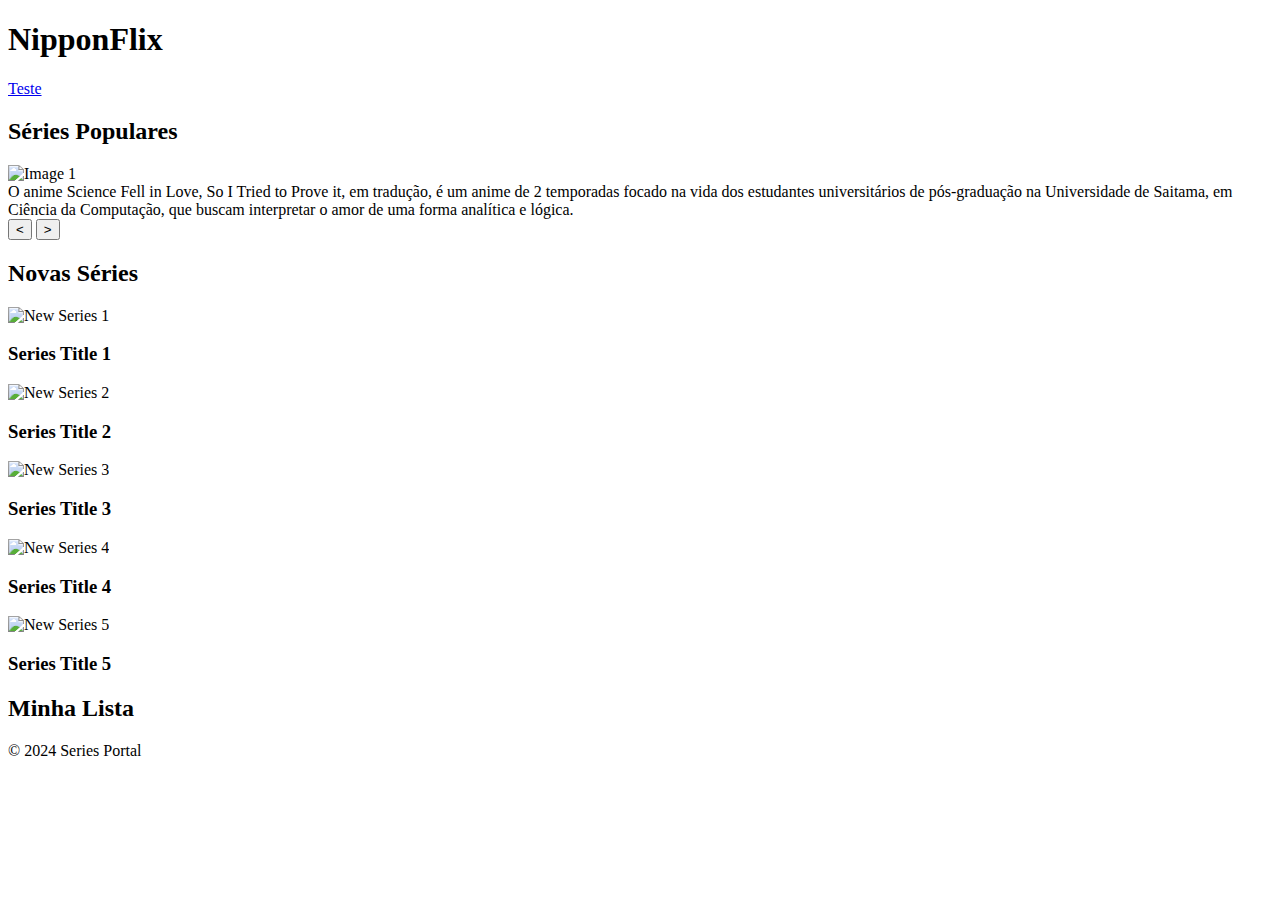
==== index.html @ 692fc07d "Create index.html" ====
<!DOCTYPE html>
<html lang="pt-br">

<head>
    <meta charset="UTF-8">
    <meta name="viewport" content="width=device-width, initial-scale=1.0">
    <title>NipponFlix</title>
    <link rel="stylesheet" href="style.css">
</head>

<body>
    <header>
        <h1>NipponFlix</h1>
    </header>

    <li><a href="teste.html">Teste</a></li>

    <main>
        <section id="popular-series">
            <h2>Séries Populares</h2>
            <div class="carousel-container">
                <img src="https://cdn.aniblogtracker.com/live/20220809/1660010940.41547.71642.png" alt="Image 1" class="carousel-image" id="currentImage">
                <div class="carousel-text" id="currentText">O anime Science Fell in Love, So I Tried to Prove it, em tradução, é um anime de 2 temporadas focado na vida dos estudantes universitários de pós-graduação na Universidade de Saitama, em Ciência da Computação, que buscam interpretar o amor de uma forma analítica e lógica.</div>
        
                <button class="carousel-button carousel-button-prev" onclick="prevImage()"><</button>
                <button class="carousel-button carousel-button-next" onclick="nextImage()">></button>
            </div>
        
            <script>
                let images = [
                    "https://cdn.aniblogtracker.com/live/20220809/1660010940.41547.71642.png",
                    "https://www.animeexplained.com/wp-content/uploads/2023/08/Fermat-No-Ryori-Manga.jpeg",
                    "https://imgsrv.crunchyroll.com/cdn-cgi/image/fit=contain,format=auto,quality=85,width=1200,height=675/catalog/crunchyroll/ac6e22b27d285ed90e72744584d23434.jpe",
                    "https://i0.wp.com/anmtv.com.br/wp-content/uploads/dr-stone-stone-wars.jpg?ssl=1" // adicionar mais imagens
                ];
        
                let texts = [
                    "O anime Science Fell in Love, So I Tried to Prove it, em tradução, é um anime de 2 temporadas focado na vida dos estudantes universitários de pós-graduação na Universidade de Saitama, em Ciência da Computação, que buscam interpretar o amor de uma forma analítica e lógica.",
                    "Cozinha de Fermat, discute sobre a vida fracassada de um recém-universitário, que é convidado por um famoso Chef de cozinha francesa para usar suas habilidades matemáticas para cozinhar.",
                    "A série japonesa, Steins;Gate aborda sobre viagem no tempo, a partir da teoria da física do Efeito Borboleta. O objetivo final é salvar o mundo, mas para isso o quão será forte a amizade dos heróis?",
                    "Em Dr.Stone, todos os humanos do planeta Terra se transformam em pedra após um experimento científico fracassado. Cabe um estudante do ensino médio, pródigio em química, e seus amigos para restaurar a Ciência da época primitiva." // correspondencia de titulo
                ];
        
                let currentImageIndex = 0;
        
                function nextImage() {
                    currentImageIndex = (currentImageIndex + 1) % images.length;
                    document.getElementById("currentImage").src = images[currentImageIndex];
                    document.getElementById("currentText").textContent = texts[currentImageIndex];
                }
        
                function prevImage() {
                    currentImageIndex = (currentImageIndex - 1 + images.length) % images.length;
                    document.getElementById("currentImage").src = images[currentImageIndex];
                    document.getElementById("currentText").textContent = texts[currentImageIndex];
                }
            </script>        
            
        </section>

        <section id="new-series">
            <h2>Novas Séries</h2>
            <div class="new-series-grid">
                <div class="series-card">
                    <img src="images/new1.jpg" alt="New Series 1">
                    <h3>Series Title 1</h3>
                </div>
                <div class="series-card">
                    <img src="images/new2.jpg" alt="New Series 2">
                    <h3>Series Title 2</h3>
                </div>
                <div class="series-card">
                    <img src="images/new3.jpg" alt="New Series 3">
                    <h3>Series Title 3</h3>
                </div>
                <div class="series-card">
                    <img src="images/new4.jpg" alt="New Series 4">
                    <h3>Series Title 4</h3>
                </div>
                <div class="series-card">
                    <img src="images/new5.jpg" alt="New Series 5">
                    <h3>Series Title 5</h3>
                </div>
            </div>
        </section>

        <section id="my-list">
            <h2>Minha Lista</h2>
            <div class="my-list-grid">
                </div>
        </section>
    </main>

    <footer>
        <p>&copy; 2024 Series Portal</p>
    </footer>

    <script src="script.js"></script>
</body>
</html>
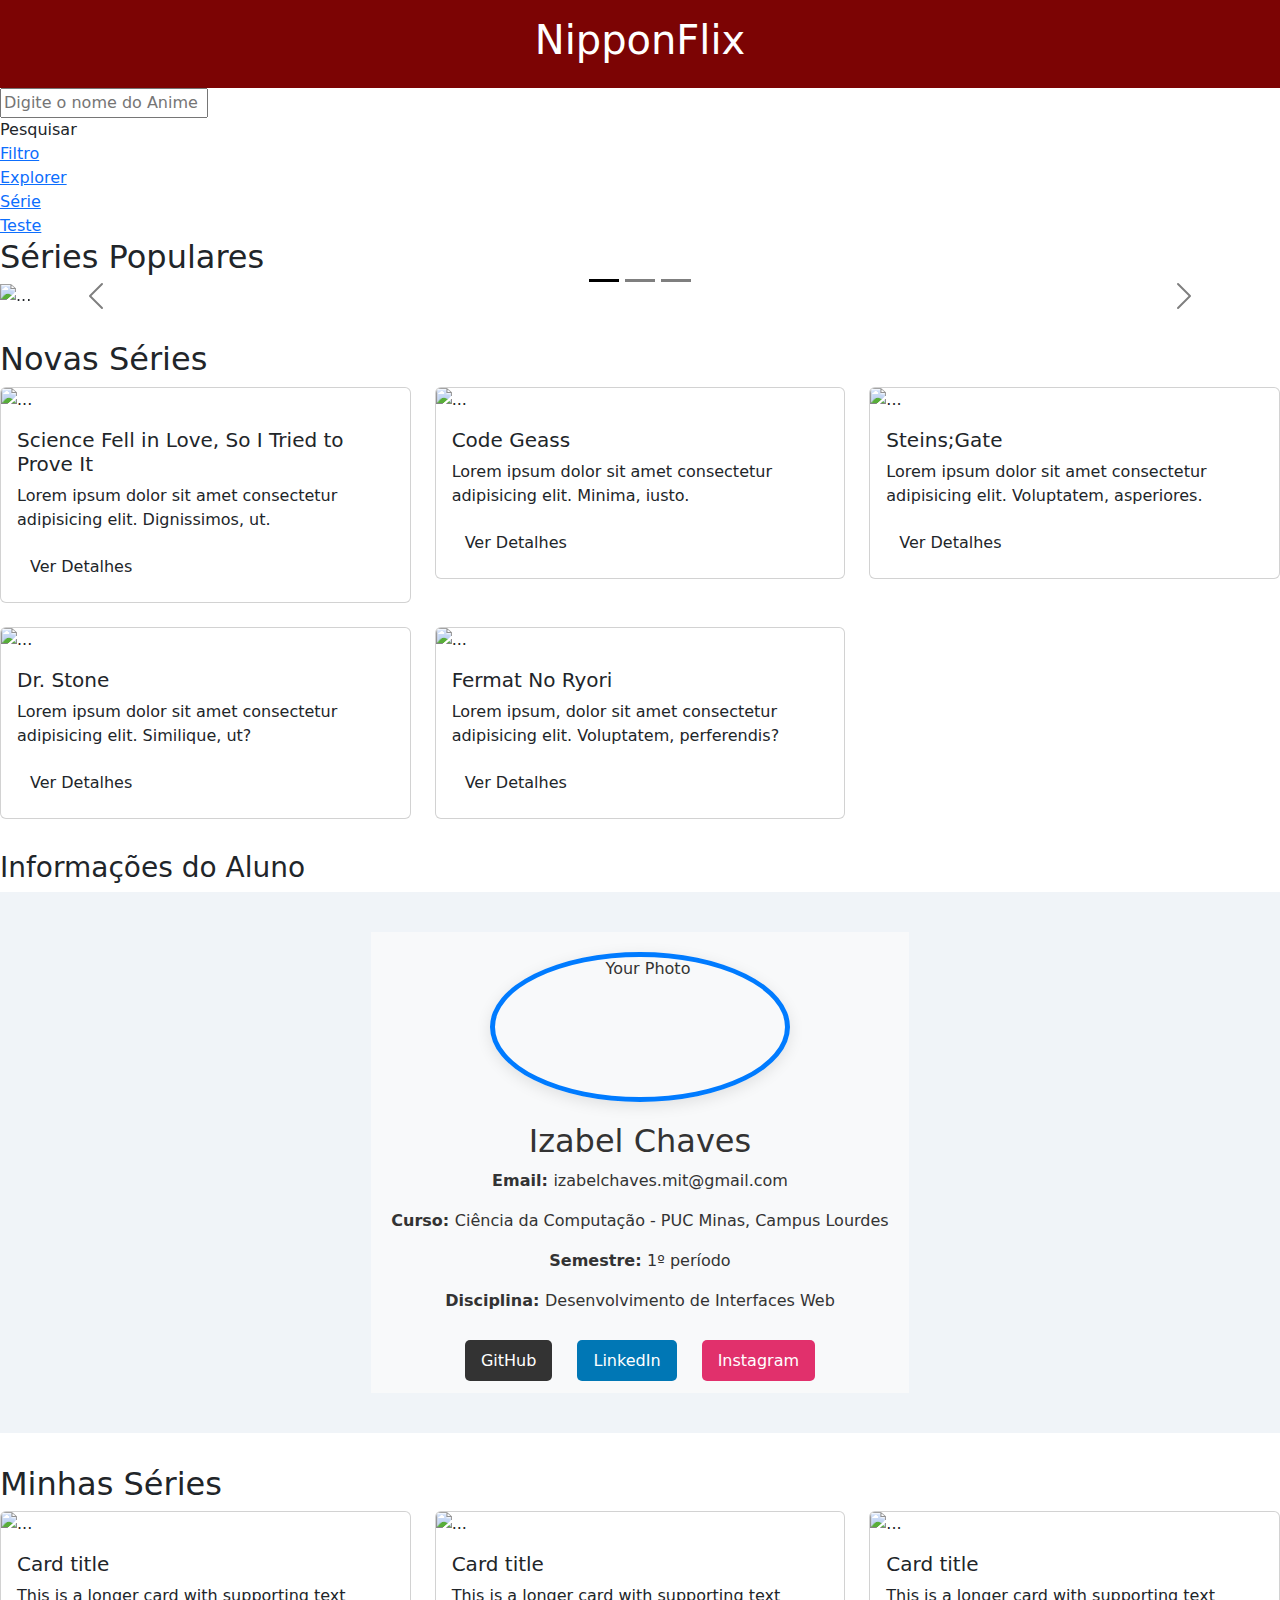
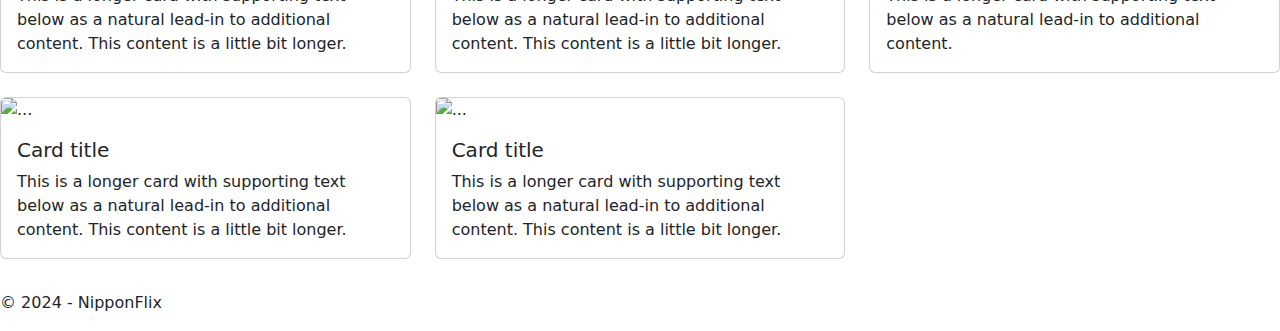
==== commit ca873cc0: "UPDATE da Google Cloud" ====
--- a/index.html
+++ b/index.html
@@ -5,96 +5,208 @@
     <meta charset="UTF-8">
     <meta name="viewport" content="width=device-width, initial-scale=1.0">
     <title>NipponFlix</title>
-    <link rel="stylesheet" href="style.css">
+    <link rel="stylesheet" href="/assets/style.css">
+
+    <!-- Chamar a API do Bootstrap -->
+    <link href="https://cdn.jsdelivr.net/npm/bootstrap@5.3.2/dist/css/bootstrap.min.css" rel="stylesheet">
+    <script src="https://cdn.jsdelivr.net/npm/bootstrap@5.3.2/dist/js/bootstrap.bundle.min.js"></script>
 </head>
 
 <body>
+
+    <!-- Nome da pagina -->
     <header>
         <h1>NipponFlix</h1>
     </header>
 
+    <!-- Barra de Pesquisa-->
+    <div class="search-bar">
+        <input type="text" class="search-input" placeholder="Digite o nome do Anime">
+        <div class="search-filters">
+            <div class="filter-option active">Pesquisar</div>
+            <div class="filter-option"><a href="explorer.html">Filtro</a></div>
+        </div>
+    </div>
+
+    <!-- Secao de testes -->
+    <li><a href="explorer.html">Explorer</a></li>
+    <li><a href="serie.html">Série</a></li>
     <li><a href="teste.html">Teste</a></li>
 
-    <main>
+    <!-- Carrossel de imagens -->
+    <h2>Séries Populares</h2>
         <section id="popular-series">
-            <h2>Séries Populares</h2>
-            <div class="carousel-container">
-                <img src="https://cdn.aniblogtracker.com/live/20220809/1660010940.41547.71642.png" alt="Image 1" class="carousel-image" id="currentImage">
-                <div class="carousel-text" id="currentText">O anime Science Fell in Love, So I Tried to Prove it, em tradução, é um anime de 2 temporadas focado na vida dos estudantes universitários de pós-graduação na Universidade de Saitama, em Ciência da Computação, que buscam interpretar o amor de uma forma analítica e lógica.</div>
-        
-                <button class="carousel-button carousel-button-prev" onclick="prevImage()"><</button>
-                <button class="carousel-button carousel-button-next" onclick="nextImage()">></button>
-            </div>
-        
-            <script>
-                let images = [
-                    "https://cdn.aniblogtracker.com/live/20220809/1660010940.41547.71642.png",
-                    "https://www.animeexplained.com/wp-content/uploads/2023/08/Fermat-No-Ryori-Manga.jpeg",
-                    "https://imgsrv.crunchyroll.com/cdn-cgi/image/fit=contain,format=auto,quality=85,width=1200,height=675/catalog/crunchyroll/ac6e22b27d285ed90e72744584d23434.jpe",
-                    "https://i0.wp.com/anmtv.com.br/wp-content/uploads/dr-stone-stone-wars.jpg?ssl=1" // adicionar mais imagens
-                ];
-        
-                let texts = [
-                    "O anime Science Fell in Love, So I Tried to Prove it, em tradução, é um anime de 2 temporadas focado na vida dos estudantes universitários de pós-graduação na Universidade de Saitama, em Ciência da Computação, que buscam interpretar o amor de uma forma analítica e lógica.",
-                    "Cozinha de Fermat, discute sobre a vida fracassada de um recém-universitário, que é convidado por um famoso Chef de cozinha francesa para usar suas habilidades matemáticas para cozinhar.",
-                    "A série japonesa, Steins;Gate aborda sobre viagem no tempo, a partir da teoria da física do Efeito Borboleta. O objetivo final é salvar o mundo, mas para isso o quão será forte a amizade dos heróis?",
-                    "Em Dr.Stone, todos os humanos do planeta Terra se transformam em pedra após um experimento científico fracassado. Cabe um estudante do ensino médio, pródigio em química, e seus amigos para restaurar a Ciência da época primitiva." // correspondencia de titulo
-                ];
-        
-                let currentImageIndex = 0;
-        
-                function nextImage() {
-                    currentImageIndex = (currentImageIndex + 1) % images.length;
-                    document.getElementById("currentImage").src = images[currentImageIndex];
-                    document.getElementById("currentText").textContent = texts[currentImageIndex];
-                }
-        
-                function prevImage() {
-                    currentImageIndex = (currentImageIndex - 1 + images.length) % images.length;
-                    document.getElementById("currentImage").src = images[currentImageIndex];
-                    document.getElementById("currentText").textContent = texts[currentImageIndex];
-                }
-            </script>        
-            
+            <div id="carouselExampleDark" class="carousel carousel-dark slide" data-bs-ride="carousel">
+                <div class="carousel-indicators">
+                  <button type="button" data-bs-target="#carouselExampleDark" data-bs-slide-to="0" class="active" aria-current="true" aria-label="Slide 1"></button>
+                  <button type="button" data-bs-target="#carouselExampleDark" data-bs-slide-to="1" aria-label="Slide 2"></button>
+                  <button type="button" data-bs-target="#carouselExampleDark" data-bs-slide-to="2" aria-label="Slide 3"></button>
+                </div>
+                <div class="carousel-inner">
+                  <div class="carousel-item active" data-bs-interval="10000">
+                    <img src="https://cdn.aniblogtracker.com/live/20220809/1660010940.41547.71642.png" class="d-block w-100" alt="...">
+                    <div class="carousel-caption d-none d-md-block">
+                      <h5>Science Fell in Love, So I Tried to Prove it</h5>
+                      <p>O anime de 2 temporadas, é focado na vida dos estudantes universitários de pós-graduação na Universidade de Saitama, em Ciência da Computação, que buscam interpretar o amor de uma forma analítica e lógica.</p>
+                    </div>
+                  </div>
+                  <div class="carousel-item" data-bs-interval="2000">
+                    <img src="https://imgsrv.crunchyroll.com/cdn-cgi/image/fit=contain,format=auto,quality=85,width=1200,height=675/catalog/crunchyroll/ac6e22b27d285ed90e72744584d23434.jpe" class="d-block w-100" alt="...">
+                    <div class="carousel-caption d-none d-md-block">
+                      <h5>Steins;Gate</h5>
+                      <p>A série japonesa, Steins;Gate aborda sobre viagem no tempo, a partir da teoria da física do Efeito Borboleta. O objetivo final é salvar o mundo, mas para isso o quão será forte a amizade dos heróis?</p>
+                    </div>
+                  </div>
+                  <div class="carousel-item">
+                    <img src="https://i0.wp.com/anmtv.com.br/wp-content/uploads/dr-stone-stone-wars.jpg?ssl=1" class="d-block w-100" alt="...">
+                    <div class="carousel-caption d-none d-md-block">
+                      <h5>Dr.Stone</h5>
+                      <p>Em Dr.Stone, todos os humanos do planeta Terra se transformam em pedra após um experimento científico fracassado. Cabe um estudante do ensino médio, pródigio em química, e seus amigos para restaurar a Ciência da época primitiva.</p>
+                    </div>
+                  </div>
+                </div>
+                <button class="carousel-control-prev" type="button" data-bs-target="#carouselExampleDark" data-bs-slide="prev">
+                  <span class="carousel-control-prev-icon" aria-hidden="true"></span>
+                  <span class="visually-hidden">Previous</span>
+                </button>
+                <button class="carousel-control-next" type="button" data-bs-target="#carouselExampleDark" data-bs-slide="next">
+                  <span class="carousel-control-next-icon" aria-hidden="true"></span>
+                  <span class="visually-hidden">Next</span>
+                </button>
+              </div> 
         </section>
 
-        <section id="new-series">
-            <h2>Novas Séries</h2>
-            <div class="new-series-grid">
-                <div class="series-card">
-                    <img src="images/new1.jpg" alt="New Series 1">
-                    <h3>Series Title 1</h3>
-                </div>
-                <div class="series-card">
-                    <img src="images/new2.jpg" alt="New Series 2">
-                    <h3>Series Title 2</h3>
-                </div>
-                <div class="series-card">
-                    <img src="images/new3.jpg" alt="New Series 3">
-                    <h3>Series Title 3</h3>
-                </div>
-                <div class="series-card">
-                    <img src="images/new4.jpg" alt="New Series 4">
-                    <h3>Series Title 4</h3>
-                </div>
-                <div class="series-card">
-                    <img src="images/new5.jpg" alt="New Series 5">
-                    <h3>Series Title 5</h3>
-                </div>
-            </div>
+       <!-- Seção: Novas Séries --> 
+<h2>Novas Séries</h2>
+<section id="new-series">
+    <div class="row row-cols-1 row-cols-md-3 g-4">
+        <div class="col">
+            <div class="card">
+                <img src="..." class="card-img-top" alt="...">
+                <div class="card-body">
+                    <h5 class="card-title">Science Fell in Love, So I Tried to Prove It</h5>
+                    <p class="card-text">Lorem ipsum dolor sit amet consectetur adipisicing elit. Dignissimos, ut.</p>
+                    <a href="serie.html?series=science-fell-in-love" class="btn">Ver Detalhes</a>
+                </div>
+            </div>
+        </div>
+        <div class="col">
+            <div class="card">
+                <img src="..." class="card-img-top" alt="...">
+                <div class="card-body">
+                    <h5 class="card-title">Code Geass</h5>
+                    <p class="card-text">Lorem ipsum dolor sit amet consectetur adipisicing elit. Minima, iusto.</p>
+                    <a href="serie.html?series=code-geass" class="btn">Ver Detalhes</a>
+                </div>
+            </div>
+        </div>
+        <div class="col">
+            <div class="card">
+                <img src="..." class="card-img-top" alt="...">
+                <div class="card-body">
+                    <h5 class="card-title">Steins;Gate</h5>
+                    <p class="card-text">Lorem ipsum dolor sit amet consectetur adipisicing elit. Voluptatem, asperiores.</p>
+                    <a href="serie.html?series=steins-gate" class="btn">Ver Detalhes</a>
+                </div>
+            </div>
+        </div>
+        <div class="col">
+            <div class="card">
+                <img src="..." class="card-img-top" alt="...">
+                <div class="card-body">
+                    <h5 class="card-title">Dr. Stone</h5>
+                    <p class="card-text">Lorem ipsum dolor sit amet consectetur adipisicing elit. Similique, ut?</p>
+                    <a href="serie.html?series=dr-stone" class="btn">Ver Detalhes</a>
+                </div>
+            </div>
+        </div>
+        <div class="col">
+            <div class="card">
+                <img src="..." class="card-img-top" alt="...">
+                <div class="card-body">
+                    <h5 class="card-title">Fermat No Ryori</h5>
+                    <p class="card-text">Lorem ipsum, dolor sit amet consectetur adipisicing elit. Voluptatem, perferendis?</p>
+                    <a href="serie.html?series=fermat-no-ryori" class="btn">Ver Detalhes</a>
+                </div>
+            </div>
+        </div>
+    </div>
+</section>
+
+        <!-- Seção: Meu Perfil -->
+        <h3>Informações do Aluno</h3>
+        <section id="my-profile">
+            <section id="my-profile" style="margin: 0; padding: 20px; background-color: #f8f9fa;">
+                <img src="your-photo.jpg" alt="Your Photo" style="width: 100%; max-width: 300px; border-radius: 50%;">
+                <h2>Izabel Chaves</h2>
+                <p><b>Email: </b>izabelchaves.mit@gmail.com</p>
+                <p><b>Curso: </b>Ciência da Computação - PUC Minas, Campus Lourdes</p>
+                <p><b>Semestre: </b>1º período</p>
+                <p><b>Disciplina: </b>Desenvolvimento de Interfaces Web</p>
+                <div class="social-links">
+                    <a href="https://github.com/rainbowcrack/" target="_blank" class="github">GitHub</a>
+                    <a href="https://www.linkedin.com/in/izabel-chaves-034832284/" target="_blank" class="linkedin">LinkedIn</a>
+                    <a href="https://www.instagram.com/izacloy" target="_blank" class="instagram">Instagram</a>
+                </div>
+            </section>      
         </section>
 
-        <section id="my-list">
-            <h2>Minha Lista</h2>
-            <div class="my-list-grid">
-                </div>
-        </section>
-    </main>
-
+        <!-- Seção: Minhas Séries --> 
+<h2>Minhas Séries</h2>
+<section id="my-series">
+    <div class="row row-cols-1 row-cols-md-3 g-4">
+        <div class="col">
+            <div class="card">
+                <img src="..." class="card-img-top" alt="...">
+                <div class="card-body">
+                    <h5 class="card-title">Card title</h5>
+                    <p class="card-text">This is a longer card with supporting text below as a natural lead-in to additional content. This content is a little bit longer.</p>
+                </div>
+            </div>
+        </div>
+        <div class="col">
+            <div class="card">
+                <img src="..." class="card-img-top" alt="...">
+                <div class="card-body">
+                    <h5 class="card-title">Card title</h5>
+                    <p class="card-text">This is a longer card with supporting text below as a natural lead-in to additional content. This content is a little bit longer.</p>
+                </div>
+            </div>
+        </div>
+        <div class="col">
+            <div class="card">
+                <img src="..." class="card-img-top" alt="...">
+                <div class="card-body">
+                    <h5 class="card-title">Card title</h5>
+                    <p class="card-text">This is a longer card with supporting text below as a natural lead-in to additional content.</p>
+                </div>
+            </div>
+        </div>
+        <div class="col">
+            <div class="card">
+                <img src="..." class="card-img-top" alt="...">
+                <div class="card-body">
+                    <h5 class="card-title">Card title</h5>
+                    <p class="card-text">This is a longer card with supporting text below as a natural lead-in to additional content. This content is a little bit longer.</p>
+                </div>
+            </div>
+        </div>
+        <div class="col">
+            <div class="card">
+                <img src="..." class="card-img-top" alt="...">
+                <div class="card-body">
+                    <h5 class="card-title">Card title</h5>
+                    <p class="card-text">This is a longer card with supporting text below as a natural lead-in to additional content. This content is a little bit longer.</p>
+                </div>
+            </div>
+        </div>
+    </div>
+</section>
+
+    <!-- Seção: Direitos da Página -->
     <footer>
-        <p>&copy; 2024 Series Portal</p>
+        <p>&copy; 2024 - NipponFlix</p>
     </footer>
 
-    <script src="script.js"></script>
 </body>
-</html>
+</html>--- a/assets/style.css
+++ b/assets/style.css
@@ -0,0 +1,102 @@
+body {
+    font-family: sans-serif;
+    margin: 0;
+    padding: 0;
+    background-color: hsl(0, 64%, 69%);
+}
+
+header {
+    background-color: hsl(0, 94%, 25%);
+    color: #fff;
+    padding: 1rem 0;
+    text-align: center;
+}
+
+main {
+    padding: 2rem;
+}
+
+section {
+    margin-bottom: 2rem;
+}
+
+h2 {
+    color: #333;
+}
+
+#my-profile {
+    display: flex;
+    flex-direction: column;
+    align-items: center;
+    justify-content: center;
+    padding: 40px;
+    background-color: #f0f4f8;
+    color: #333;
+    text-align: center;
+}
+
+#my-profile img {
+    width: 150px; /* Ajuste o tamanho da imagem */
+    height: 150px; /* Deve ser igual à largura para ser redonda */
+    border-radius: 50%; /* Faz a imagem ficar redonda */
+    border: 5px solid #007bff; /* Borda estilosa */
+    margin-bottom: 20px;
+    box-shadow: 0 4px 15px rgba(0, 0, 0, 0.1);
+}
+
+.social-links {
+    margin-top: 20px;
+}
+
+.social-links a {
+    text-decoration: none;
+    color: #007bff;
+    margin: 0 10px;
+    padding: 10px 15px;
+    border-radius: 5px;
+    border: 1px solid #007bff;
+    transition: background-color 0.3s, color 0.3s;
+}
+
+.social-links a:hover {
+    background-color: #007bff;
+    color: white;
+}
+
+.social-links a {
+    text-decoration: none;
+    color: white; /* Cor do texto */
+    margin: 0 10px;
+    padding: 10px 15px;
+    border-radius: 5px;
+    border: 1px solid transparent; /* Inicialmente sem borda visível */
+    transition: background-color 0.3s, color 0.3s, border 0.3s;
+}
+
+.social-links a.github {
+    background-color: #333; /* Cor de fundo do GitHub */
+}
+
+.social-links a.linkedin {
+    background-color: #0077b5; /* Cor de fundo do LinkedIn */
+}
+
+.social-links a.instagram {
+    background-color: #e1306c; /* Cor de fundo do Instagram */
+}
+
+.social-links a:hover {
+    color: white; /* Cor do texto ao passar o mouse */
+}
+
+.social-links a.github:hover {
+    background-color: #555; /* Cor ao passar o mouse no GitHub */
+}
+
+.social-links a.linkedin:hover {
+    background-color: #005582; /* Cor ao passar o mouse no LinkedIn */
+}
+
+.social-links a.instagram:hover {
+    background-color: #c32aa3; /* Cor ao passar o mouse no Instagram */
+}
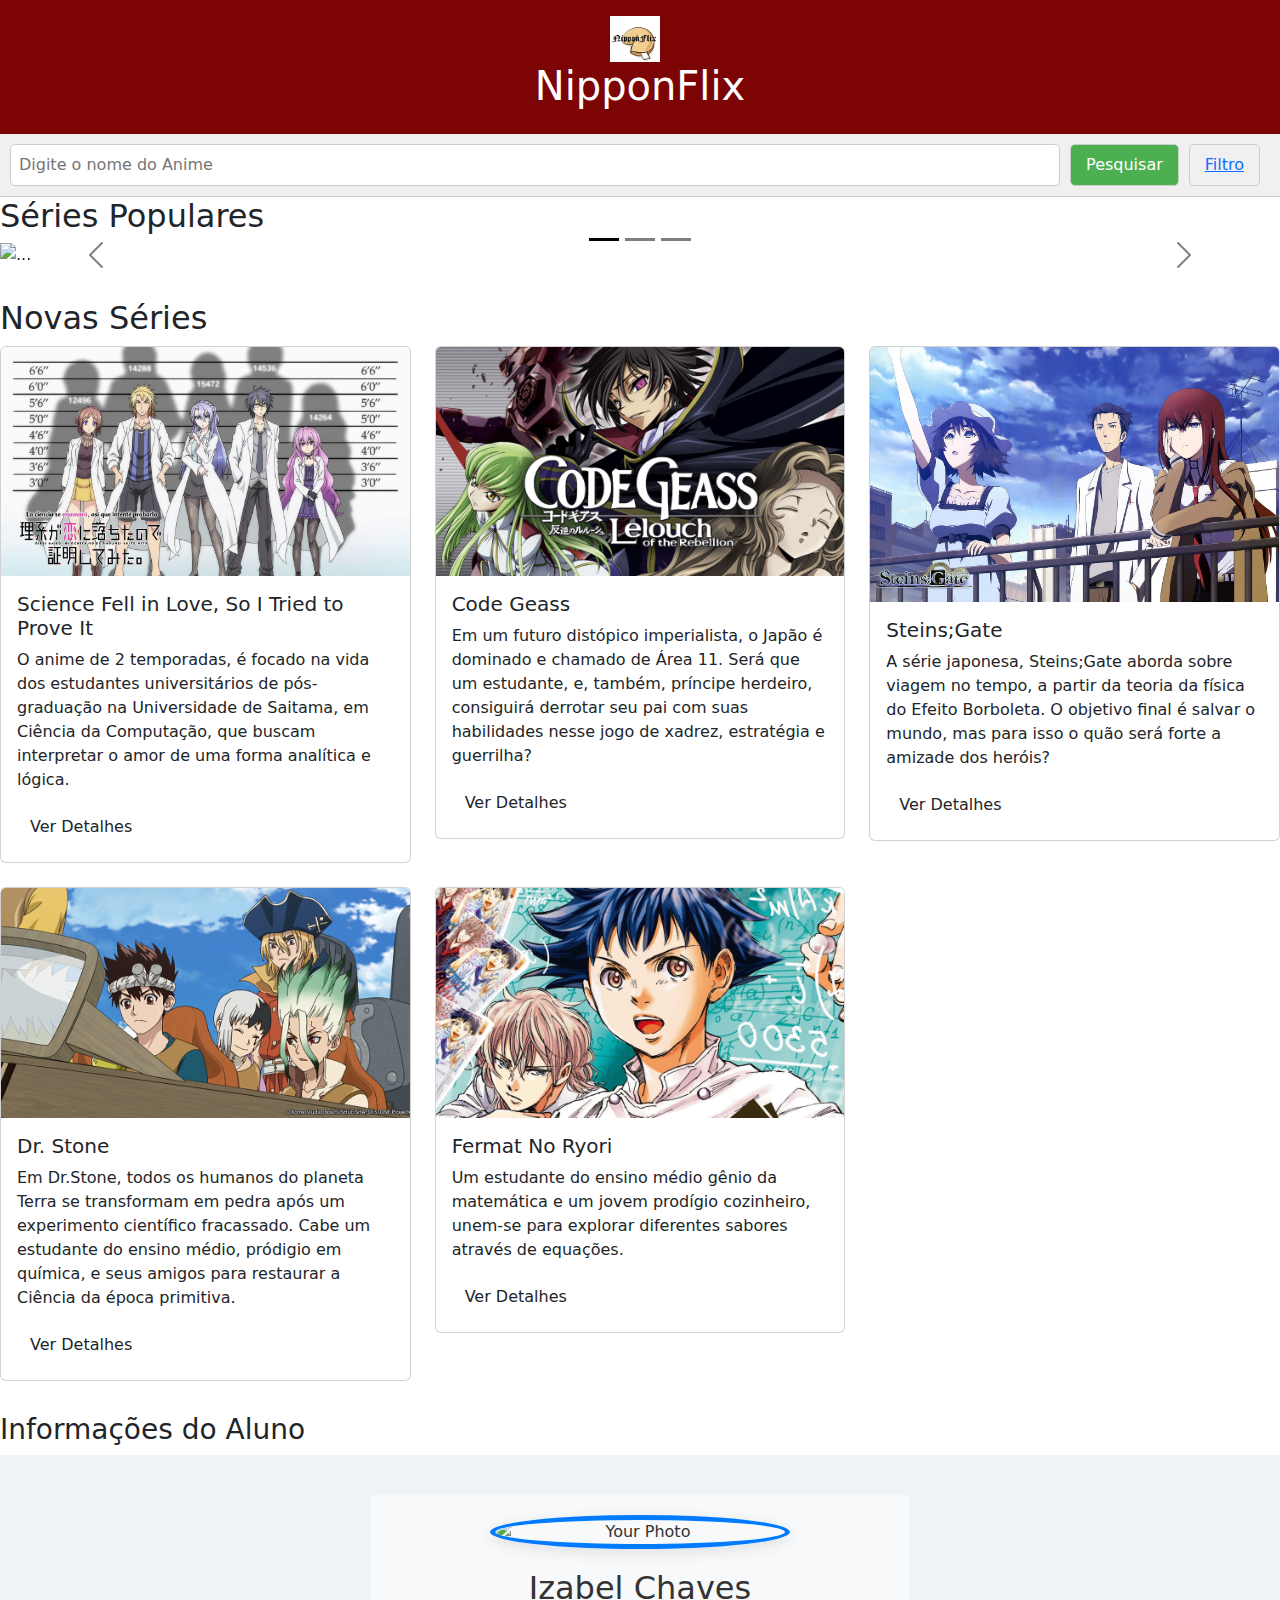
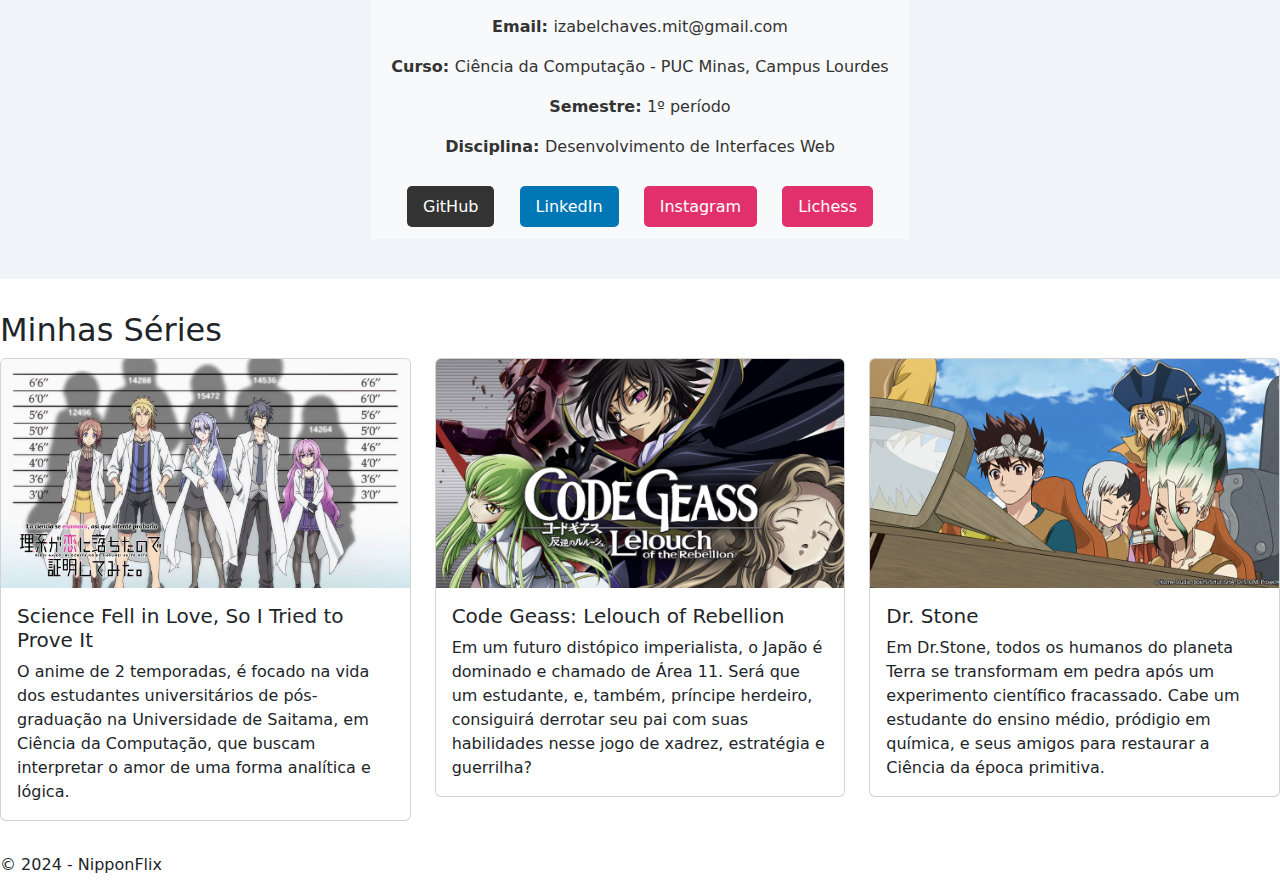
==== commit f2795ed3: "UPDATE Google Cloud" ====
--- a/index.html
+++ b/index.html
@@ -16,6 +16,7 @@
 
     <!-- Nome da pagina -->
     <header>
+        <img src="assets/img/logo.png" alt="Logo NipponFlix" style="width: 50px; height: auto; margin-right: 10px;">
         <h1>NipponFlix</h1>
     </header>
 
@@ -29,9 +30,9 @@
     </div>
 
     <!-- Secao de testes -->
-    <li><a href="explorer.html">Explorer</a></li>
+   <!-- <li><a href="explorer.html">Explorer</a></li>
     <li><a href="serie.html">Série</a></li>
-    <li><a href="teste.html">Teste</a></li>
+    <li><a href="teste.html">Teste</a></li> -->
 
     <!-- Carrossel de imagens -->
     <h2>Séries Populares</h2>
@@ -58,10 +59,10 @@
                     </div>
                   </div>
                   <div class="carousel-item">
-                    <img src="https://i0.wp.com/anmtv.com.br/wp-content/uploads/dr-stone-stone-wars.jpg?ssl=1" class="d-block w-100" alt="...">
+                    <img src="/assets/img/code-geass.jpg" class="d-block w-100" alt="...">
                     <div class="carousel-caption d-none d-md-block">
-                      <h5>Dr.Stone</h5>
-                      <p>Em Dr.Stone, todos os humanos do planeta Terra se transformam em pedra após um experimento científico fracassado. Cabe um estudante do ensino médio, pródigio em química, e seus amigos para restaurar a Ciência da época primitiva.</p>
+                      <h5>Code Geass Lelouch of the Rebellion</h5>
+                      <p>Em um futuro distópico imperialista, o Japão é dominado e chamado de Área 11. Será que um estudante, e, também, príncipe herdeiro, consiguirá derrotar seu pai com suas habilidades nesse jogo de xadrez, estratégia e guerrilha?</p>
                     </div>
                   </div>
                 </div>
@@ -82,51 +83,51 @@
     <div class="row row-cols-1 row-cols-md-3 g-4">
         <div class="col">
             <div class="card">
-                <img src="..." class="card-img-top" alt="...">
+                <img src="/assets/img/rikei-ga-koi1.jpg" class="card-img-top" alt="Imagem do Anime 'Rikei Ga Koi'">
                 <div class="card-body">
                     <h5 class="card-title">Science Fell in Love, So I Tried to Prove It</h5>
-                    <p class="card-text">Lorem ipsum dolor sit amet consectetur adipisicing elit. Dignissimos, ut.</p>
+                    <p class="card-text">O anime de 2 temporadas, é focado na vida dos estudantes universitários de pós-graduação na Universidade de Saitama, em Ciência da Computação, que buscam interpretar o amor de uma forma analítica e lógica.</p>
                     <a href="serie.html?series=science-fell-in-love" class="btn">Ver Detalhes</a>
                 </div>
             </div>
         </div>
         <div class="col">
             <div class="card">
-                <img src="..." class="card-img-top" alt="...">
+                <img src="/assets/img/code-geass.jpg" class="card-img-top" alt="Imagem do anime 'Code Geass'">
                 <div class="card-body">
                     <h5 class="card-title">Code Geass</h5>
-                    <p class="card-text">Lorem ipsum dolor sit amet consectetur adipisicing elit. Minima, iusto.</p>
+                    <p class="card-text">Em um futuro distópico imperialista, o Japão é dominado e chamado de Área 11. Será que um estudante, e, também, príncipe herdeiro, consiguirá derrotar seu pai com suas habilidades nesse jogo de xadrez, estratégia e guerrilha?</p>
                     <a href="serie.html?series=code-geass" class="btn">Ver Detalhes</a>
                 </div>
             </div>
         </div>
         <div class="col">
             <div class="card">
-                <img src="..." class="card-img-top" alt="...">
+                <img src="/assets/img/steins-gate.jpg" class="card-img-top" alt="Imagem do anime 'Steins;Gate'">
                 <div class="card-body">
                     <h5 class="card-title">Steins;Gate</h5>
-                    <p class="card-text">Lorem ipsum dolor sit amet consectetur adipisicing elit. Voluptatem, asperiores.</p>
+                    <p class="card-text">A série japonesa, Steins;Gate aborda sobre viagem no tempo, a partir da teoria da física do Efeito Borboleta. O objetivo final é salvar o mundo, mas para isso o quão será forte a amizade dos heróis?</p>
                     <a href="serie.html?series=steins-gate" class="btn">Ver Detalhes</a>
                 </div>
             </div>
         </div>
         <div class="col">
             <div class="card">
-                <img src="..." class="card-img-top" alt="...">
+                <img src="/assets/img/dr-stone.jpg" class="card-img-top" alt="Imagem do anime 'Dr. Stone'">
                 <div class="card-body">
                     <h5 class="card-title">Dr. Stone</h5>
-                    <p class="card-text">Lorem ipsum dolor sit amet consectetur adipisicing elit. Similique, ut?</p>
+                    <p class="card-text">Em Dr.Stone, todos os humanos do planeta Terra se transformam em pedra após um experimento científico fracassado. Cabe um estudante do ensino médio, pródigio em química, e seus amigos para restaurar a Ciência da época primitiva.</p>
                     <a href="serie.html?series=dr-stone" class="btn">Ver Detalhes</a>
                 </div>
             </div>
         </div>
         <div class="col">
             <div class="card">
-                <img src="..." class="card-img-top" alt="...">
+                <img src="/assets/img/fermat.jpg" class="card-img-top" alt="Imagem do anime 'Fermat No Ryori'">
                 <div class="card-body">
                     <h5 class="card-title">Fermat No Ryori</h5>
-                    <p class="card-text">Lorem ipsum, dolor sit amet consectetur adipisicing elit. Voluptatem, perferendis?</p>
-                    <a href="serie.html?series=fermat-no-ryori" class="btn">Ver Detalhes</a>
+                    <p class="card-text">Um estudante do ensino médio gênio da matemática e um jovem prodígio cozinheiro, unem-se para explorar diferentes sabores através de equações.</p>
+                    <a href="serie.html?series=fermat" class="btn">Ver Detalhes</a>
                 </div>
             </div>
         </div>
@@ -137,7 +138,7 @@
         <h3>Informações do Aluno</h3>
         <section id="my-profile">
             <section id="my-profile" style="margin: 0; padding: 20px; background-color: #f8f9fa;">
-                <img src="your-photo.jpg" alt="Your Photo" style="width: 100%; max-width: 300px; border-radius: 50%;">
+                <img src="/assets/img/maratonaprog.jpg" alt="Your Photo" style="width: 100%; max-width: 300px; border-radius: 50%;">
                 <h2>Izabel Chaves</h2>
                 <p><b>Email: </b>izabelchaves.mit@gmail.com</p>
                 <p><b>Curso: </b>Ciência da Computação - PUC Minas, Campus Lourdes</p>
@@ -147,6 +148,7 @@
                     <a href="https://github.com/rainbowcrack/" target="_blank" class="github">GitHub</a>
                     <a href="https://www.linkedin.com/in/izabel-chaves-034832284/" target="_blank" class="linkedin">LinkedIn</a>
                     <a href="https://www.instagram.com/izacloy" target="_blank" class="instagram">Instagram</a>
+                    <a href="https://lichess.org/@/izacloy" target="_blank" class="lichess">Lichess</a>
                 </div>
             </section>      
         </section>
@@ -157,50 +159,31 @@
     <div class="row row-cols-1 row-cols-md-3 g-4">
         <div class="col">
             <div class="card">
-                <img src="..." class="card-img-top" alt="...">
+                <img src="/assets/img/rikei-ga-koi1.jpg" class="card-img-top" alt="Imagem do anime 'Science Fell in Love'">
                 <div class="card-body">
-                    <h5 class="card-title">Card title</h5>
-                    <p class="card-text">This is a longer card with supporting text below as a natural lead-in to additional content. This content is a little bit longer.</p>
+                <h5 class="card-title">Science Fell in Love, So I Tried to Prove It</h5>
+                <p class="card-text">O anime de 2 temporadas, é focado na vida dos estudantes universitários de pós-graduação na Universidade de Saitama, em Ciência da Computação, que buscam interpretar o amor de uma forma analítica e lógica.</p>
+            </div>
+            </div>
+        </div>
+        <div class="col">
+            <div class="card">
+                <img src="/assets/img/code-geass.jpg" class="card-img-top" alt="Imagem do anime 'Code Geass'">
+                <div class="card-body">
+                    <h5 class="card-title">Code Geass: Lelouch of Rebellion</h5>
+                    <p class="card-text">Em um futuro distópico imperialista, o Japão é dominado e chamado de Área 11. Será que um estudante, e, também, príncipe herdeiro, consiguirá derrotar seu pai com suas habilidades nesse jogo de xadrez, estratégia e guerrilha?</p>
                 </div>
             </div>
         </div>
         <div class="col">
             <div class="card">
-                <img src="..." class="card-img-top" alt="...">
+                <img src="/assets/img/dr-stone.jpg" class="card-img-top" alt="Imagem do anime 'Dr. Stone'">
                 <div class="card-body">
-                    <h5 class="card-title">Card title</h5>
-                    <p class="card-text">This is a longer card with supporting text below as a natural lead-in to additional content. This content is a little bit longer.</p>
+                    <h5 class="card-title">Dr. Stone</h5>
+                    <p class="card-text">Em Dr.Stone, todos os humanos do planeta Terra se transformam em pedra após um experimento científico fracassado. Cabe um estudante do ensino médio, pródigio em química, e seus amigos para restaurar a Ciência da época primitiva.</p>
                 </div>
             </div>
         </div>
-        <div class="col">
-            <div class="card">
-                <img src="..." class="card-img-top" alt="...">
-                <div class="card-body">
-                    <h5 class="card-title">Card title</h5>
-                    <p class="card-text">This is a longer card with supporting text below as a natural lead-in to additional content.</p>
-                </div>
-            </div>
-        </div>
-        <div class="col">
-            <div class="card">
-                <img src="..." class="card-img-top" alt="...">
-                <div class="card-body">
-                    <h5 class="card-title">Card title</h5>
-                    <p class="card-text">This is a longer card with supporting text below as a natural lead-in to additional content. This content is a little bit longer.</p>
-                </div>
-            </div>
-        </div>
-        <div class="col">
-            <div class="card">
-                <img src="..." class="card-img-top" alt="...">
-                <div class="card-body">
-                    <h5 class="card-title">Card title</h5>
-                    <p class="card-text">This is a longer card with supporting text below as a natural lead-in to additional content. This content is a little bit longer.</p>
-                </div>
-            </div>
-        </div>
-    </div>
 </section>
 
     <!-- Seção: Direitos da Página -->
--- a/assets/style.css
+++ b/assets/style.css
@@ -36,10 +36,12 @@
 }
 
 #my-profile img {
-    width: 150px; /* Ajuste o tamanho da imagem */
-    height: 150px; /* Deve ser igual à largura para ser redonda */
+    
+
+    width: 5%; 
+    height: 5%; /* Deve ser igual à largura */
     border-radius: 50%; /* Faz a imagem ficar redonda */
-    border: 5px solid #007bff; /* Borda estilosa */
+    border: 5px solid #007bff; 
     margin-bottom: 20px;
     box-shadow: 0 4px 15px rgba(0, 0, 0, 0.1);
 }
@@ -85,6 +87,10 @@
     background-color: #e1306c; /* Cor de fundo do Instagram */
 }
 
+.social-links a.lichess {
+    background-color: #e1306c; /* Cor de fundo do Instagram */
+}
+
 .social-links a:hover {
     color: white; /* Cor do texto ao passar o mouse */
 }
@@ -100,3 +106,41 @@
 .social-links a.instagram:hover {
     background-color: #c32aa3; /* Cor ao passar o mouse no Instagram */
 }
+
+.social-links a.lichess:hover {
+    background-color: #c32aa3; /* Cor ao passar o mouse no Instagram */
+}
+
+.search-bar {
+    display: flex;
+    align-items: center;
+    padding: 10px;
+    background-color: #f0f0f0;
+    border-bottom: 1px solid #ccc;
+  }
+
+  .search-input {
+    flex: 1;
+    padding: 8px;
+    border: 1px solid #ccc;
+    border-radius: 5px;
+    margin-right: 10px;
+  }
+
+  .search-filters {
+    display: flex;
+    align-items: center;
+  }
+
+  .filter-option {
+    margin-right: 10px;
+    padding: 8px 15px;
+    border: 1px solid #ccc;
+    border-radius: 5px;
+    cursor: pointer;
+  }
+
+  .filter-option.active {
+    background-color: #4CAF50;
+    color: white;
+  }
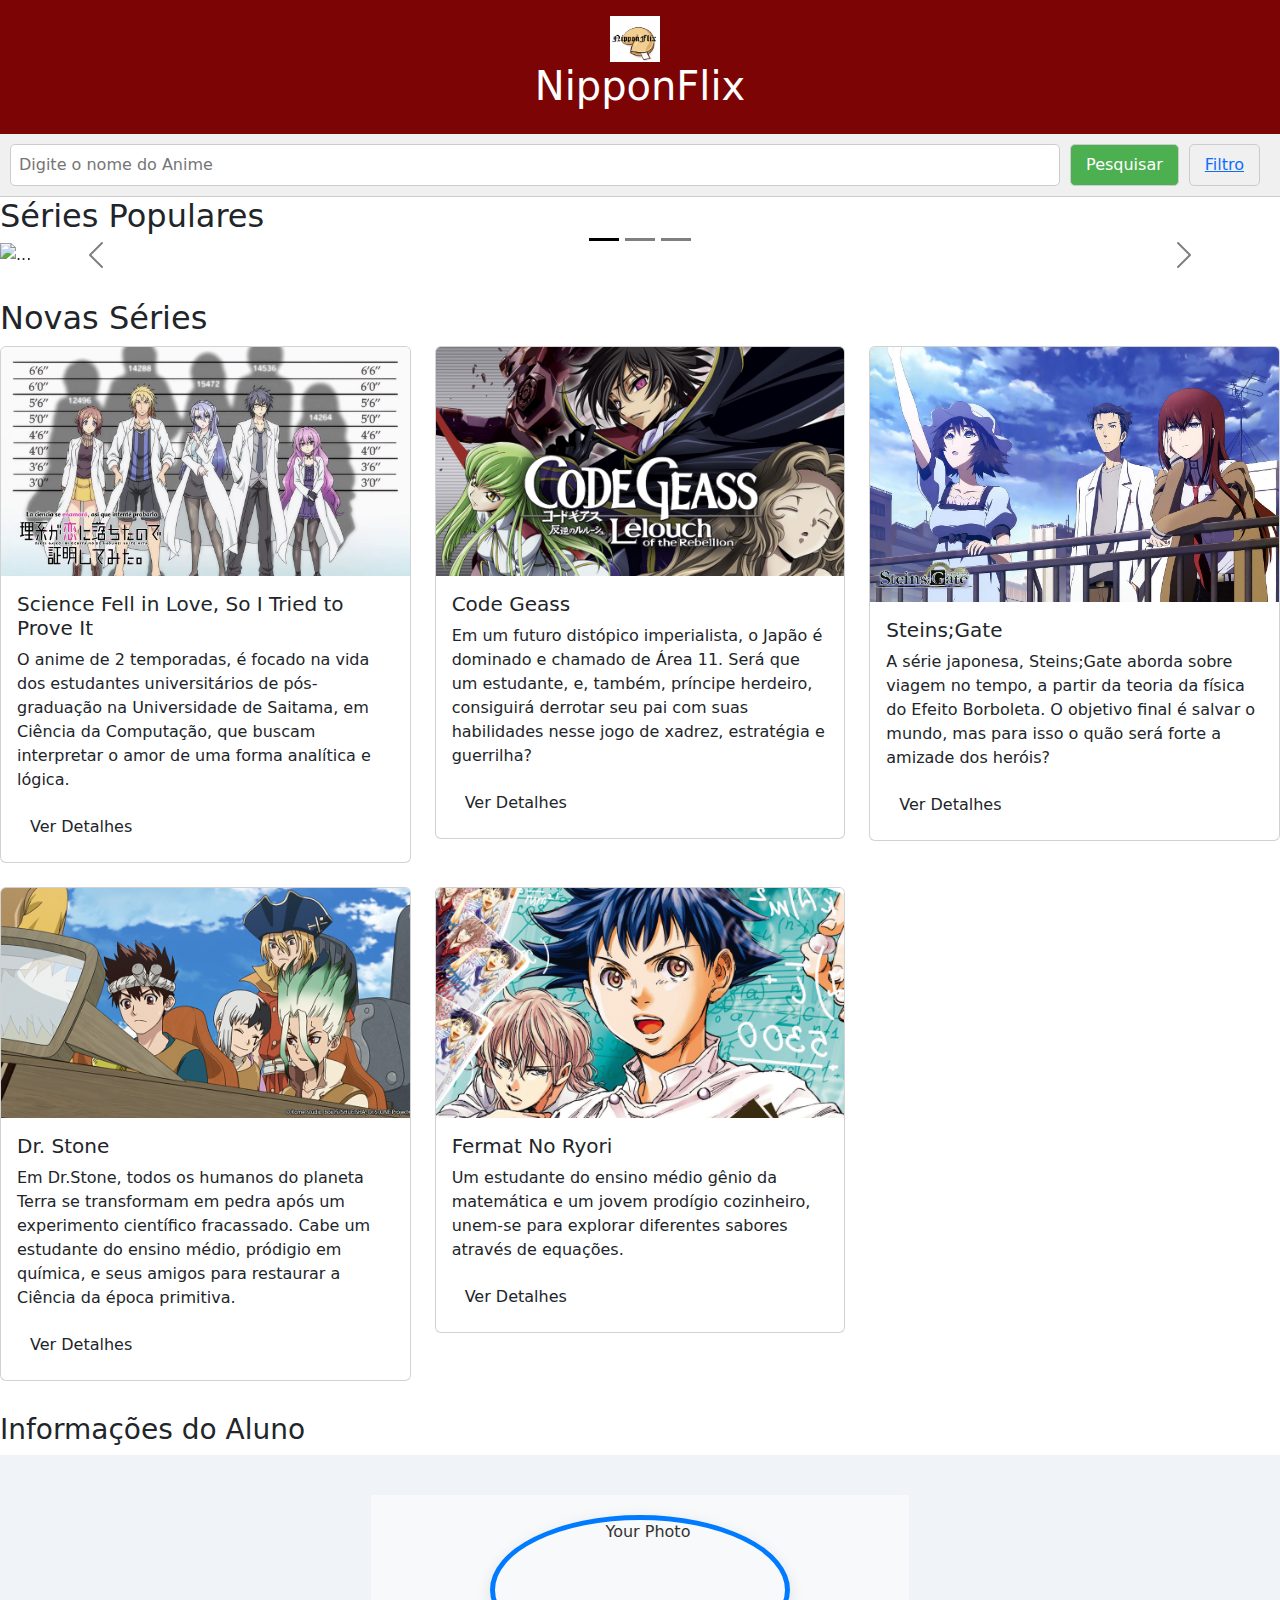
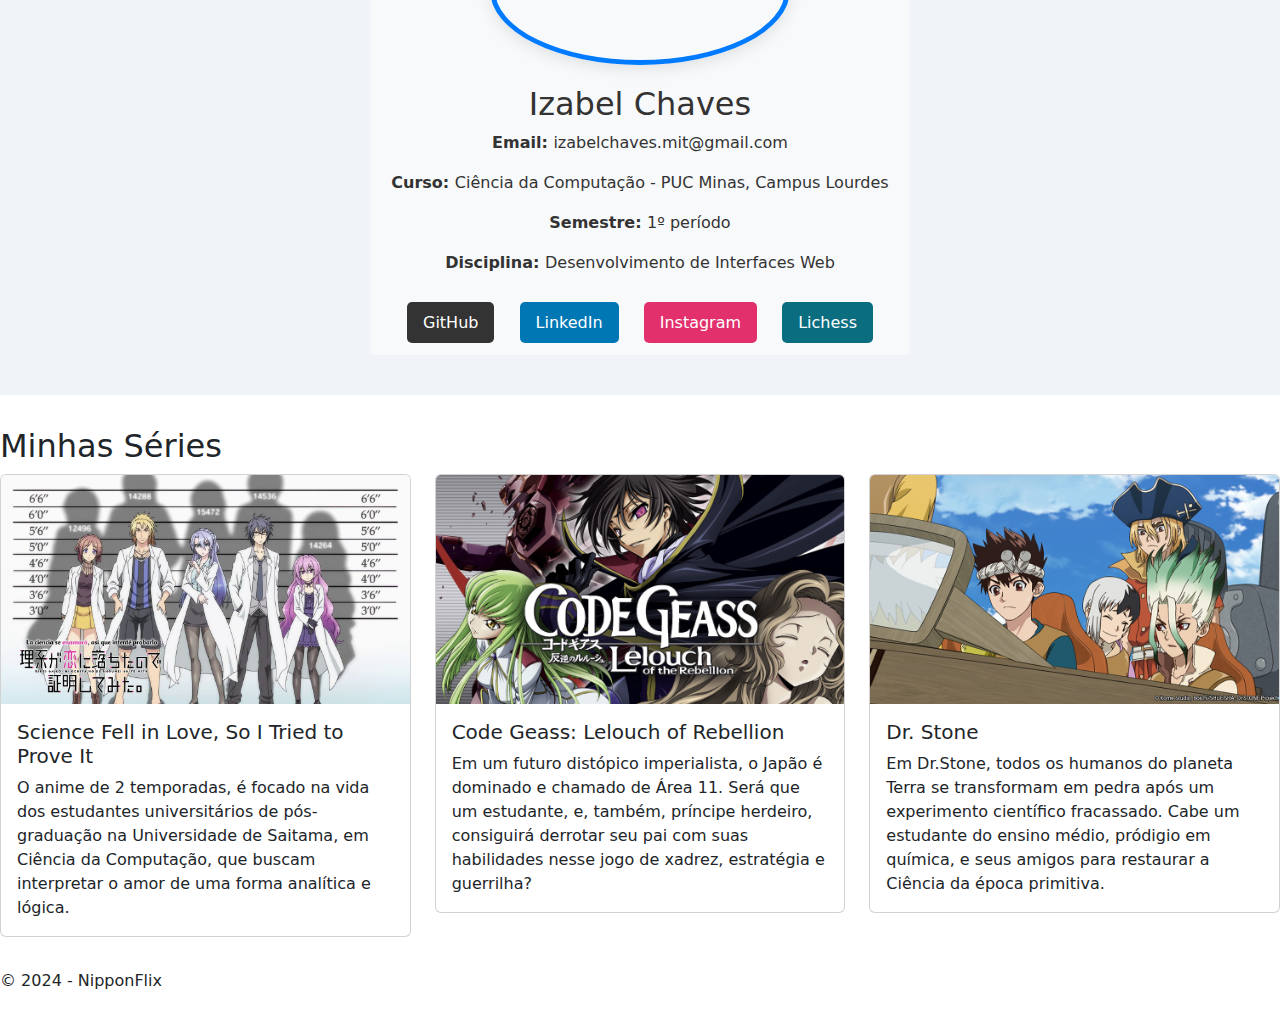
==== commit dcd9fbcd: "tornar responsivel" ====
--- a/index.html
+++ b/index.html
@@ -6,6 +6,9 @@
     <meta name="viewport" content="width=device-width, initial-scale=1.0">
     <title>NipponFlix</title>
     <link rel="stylesheet" href="/assets/style.css">
+
+    <!-- Responsivo para Mobile e Desktop -->
+    <meta name="viewport" content="width=device-width, initial-scale=1.0">
 
     <!-- Chamar a API do Bootstrap -->
     <link href="https://cdn.jsdelivr.net/npm/bootstrap@5.3.2/dist/css/bootstrap.min.css" rel="stylesheet">
--- a/assets/style.css
+++ b/assets/style.css
@@ -36,12 +36,10 @@
 }
 
 #my-profile img {
-    
-
-    width: 5%; 
-    height: 5%; /* Deve ser igual à largura */
+    width: 150px; /* Ajuste o tamanho da imagem */
+    height: 150px; /* Deve ser igual à largura para ser redonda */
     border-radius: 50%; /* Faz a imagem ficar redonda */
-    border: 5px solid #007bff; 
+    border: 5px solid #007bff; /* Borda estilosa */
     margin-bottom: 20px;
     box-shadow: 0 4px 15px rgba(0, 0, 0, 0.1);
 }
@@ -88,7 +86,7 @@
 }
 
 .social-links a.lichess {
-    background-color: #e1306c; /* Cor de fundo do Instagram */
+    background-color: hwb(189 4% 50%); /* Cor de fundo do Instagram */
 }
 
 .social-links a:hover {
@@ -108,7 +106,7 @@
 }
 
 .social-links a.lichess:hover {
-    background-color: #c32aa3; /* Cor ao passar o mouse no Instagram */
+    background-color: hsl(189, 65%, 46%); /* Cor ao passar o mouse no Instagram */
 }
 
 .search-bar {
